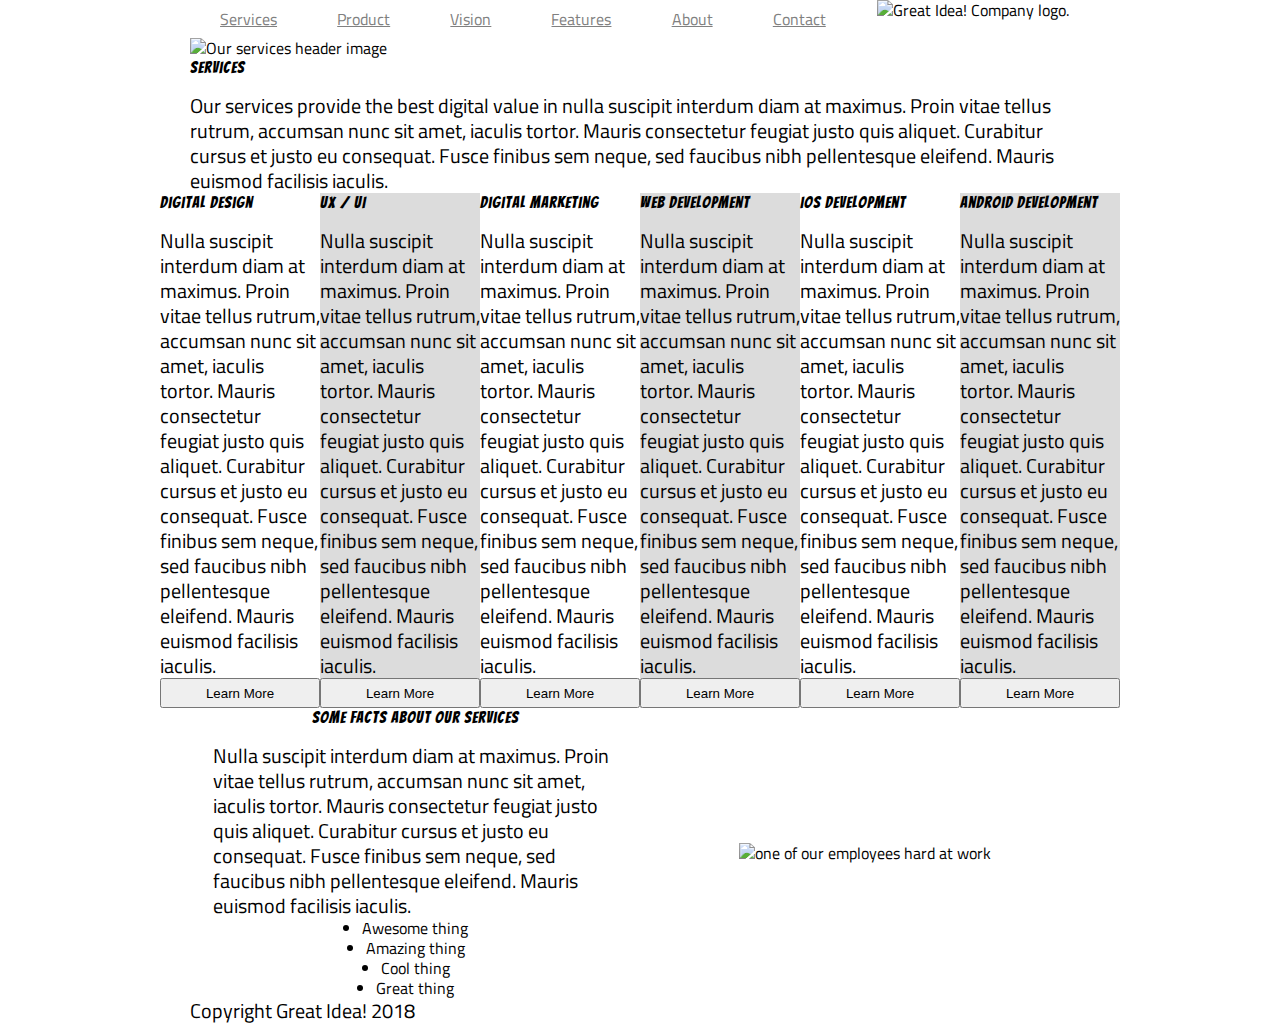
==== great-idea/services.html @ 99c7e9d8 "update with page 2, still working on" ====
<!doctype html>

<html lang="en">
<head>
  <meta charset="utf-8">

  <title>Great Idea!</title>

  <link href="https://fonts.googleapis.com/css?family=Bangers|Titillium+Web" rel="stylesheet">
  <link rel="stylesheet" href="css/index.css">

  <!--[if lt IE 9]>
    <script src="https://cdnjs.cloudflare.com/ajax/libs/html5shiv/3.7.3/html5shiv.js"></script>
  <![endif]-->
</head>

<body>
    <div class="container">
      <nav>
        <a href="Services">Services</a>
        <a href="Product">Product</a>
        <a href="Vision">Vision</a>
        <a href="Features">Features</a>
        <a href="About">About</a>
        <a href="Contact">Contact</a>

<img class="logo" src="img/logo.png" alt="Great Idea! Company logo.">

</nav>

<img class="services-header-img" src="img/services-header.jpg" alt="Our services header image">



<h2>Services</h2>

<p>Our services provide the best digital value in nulla suscipit interdum diam at maximus. Proin vitae tellus rutrum, accumsan nunc sit amet, iaculis tortor. Mauris consectetur feugiat justo quis aliquet. Curabitur cursus et justo eu consequat. Fusce finibus sem neque, sed faucibus nibh pellentesque eleifend. Mauris euismod facilisis iaculis.</p>

<div class="sixboxes">

  <div class="boxes1">

    <h2>Digital Design</h2>

    <p>Nulla suscipit interdum diam at maximus. Proin vitae tellus rutrum, accumsan nunc sit amet, iaculis tortor. Mauris consectetur feugiat justo quis aliquet. Curabitur cursus et justo eu consequat. Fusce finibus sem neque, sed faucibus nibh pellentesque
    eleifend. Mauris euismod facilisis iaculis.</p>

  
      <button>Learn More</button>

    </div>


  <div class="boxes2">

    <h2>UX / UI</h2>

      <p>Nulla suscipit interdum diam at maximus. Proin vitae tellus rutrum, accumsan nunc sit amet, iaculis tortor. Mauris consectetur feugiat justo quis aliquet. Curabitur cursus et justo eu consequat. Fusce finibus sem neque, sed faucibus nibh pellentesque
      eleifend. Mauris euismod facilisis iaculis.</p>

  
      <button>Learn More</button>

  </div>


  <div class="boxes1">

    <h2>Digital Marketing</h2>

      <p>Nulla suscipit interdum diam at maximus. Proin vitae tellus rutrum, accumsan nunc sit amet, iaculis tortor. Mauris consectetur feugiat justo quis aliquet. Curabitur cursus et justo eu consequat. Fusce finibus sem neque, sed faucibus nibh pellentesque
      eleifend. Mauris euismod facilisis iaculis.</p>

      <button>Learn More</button>

  </div>    


  <div class="boxes2">

    <h2>Web Development</h2>

      <p>Nulla suscipit interdum diam at maximus. Proin vitae tellus rutrum, accumsan nunc sit amet, iaculis tortor. Mauris consectetur feugiat justo quis aliquet. Curabitur cursus et justo eu consequat. Fusce finibus sem neque, sed faucibus nibh pellentesque
      eleifend. Mauris euismod facilisis iaculis.</p>

      <button>Learn More</button>

  </div>


  <div class="boxes1">

    <h2>iOS Development</h2>

      <p>Nulla suscipit interdum diam at maximus. Proin vitae tellus rutrum, accumsan nunc sit amet, iaculis tortor. Mauris consectetur feugiat justo quis aliquet. Curabitur cursus et justo eu consequat. Fusce finibus sem neque, sed faucibus nibh pellentesque
      eleifend. Mauris euismod facilisis iaculis.</p>

      <button>Learn More</button>

  </div>


  <div class="boxes2">

    <h2>Android Development</h2>

      <p>Nulla suscipit interdum diam at maximus. Proin vitae tellus rutrum, accumsan nunc sit amet, iaculis tortor. Mauris consectetur feugiat justo quis aliquet. Curabitur cursus et justo eu consequat. Fusce finibus sem neque, sed faucibus nibh pellentesque
       eleifend. Mauris euismod facilisis iaculis.</p>

      <button>Learn More</button>

  </div>

</div>

<div class="columngroup">

<div class="column2">
<h2>Some Facts About Our Services</h2>

    <p>Nulla suscipit interdum diam at maximus. Proin vitae tellus rutrum, accumsan nunc sit amet, iaculis tortor. Mauris consectetur feugiat justo quis aliquet. Curabitur cursus et justo eu consequat. Fusce finibus sem neque, sed faucibus nibh pellentesque
    eleifend. Mauris euismod facilisis iaculis.</p>


  <li>Awesome thing</li>
  <li>Amazing thing</li>
  <li>Cool thing</li>
  <li>Great thing</li>

  </div>


  <div class="column2">
  <img class="services-info-img" src="img/services-info.png" alt="one of our employees hard at work">
  </div>

</div>

<footer>

  <p class="footer-text">Copyright Great Idea! 2018</p>

</footer>


</div>

</body>
    
</html>
---- great-idea/css/index.css ----
/* http://meyerweb.com/eric/tools/css/reset/ 
   v2.0 | 20110126
   License: none (public domain)
*/

html, body, div, span, applet, object, iframe,
h1, h2, h3, h4, h5, h6, p, blockquote, pre,
a, abbr, acronym, address, big, cite, code,
del, dfn, em, img, ins, kbd, q, s, samp,
small, strike, strong, sub, sup, tt, var,
b, u, i, center,
dl, dt, dd, ol, ul, li,
fieldset, form, label, legend,
table, caption, tbody, tfoot, thead, tr, th, td,
article, aside, canvas, details, embed, 
figure, figcaption, footer, header, hgroup, 
menu, nav, output, ruby, section, summary,
time, mark, audio, video {
	margin: 0;
	padding: 0;
	border: 0;
	font-size: 100%;
	font: inherit;
	vertical-align: baseline;
}
/* HTML5 display-role reset for older browsers */
article, aside, details, figcaption, figure, 
footer, header, hgroup, menu, nav, section {
	display: block;
}
body {
	line-height: 1;
}
ol, ul {
	list-style: none;
}
blockquote, q {
	quotes: none;
}
blockquote:before, blockquote:after,
q:before, q:after {
	content: '';
	content: none;
}
table {
	border-collapse: collapse;
	border-spacing: 0;
}

/* Set every element's box-sizing to border-box */
* {
    box-sizing: border-box;
}

html, body {
    height: 100%;
    font-family: 'Titillium Web', sans-serif;
}

h1, h2, h3, h4, h5 {
    font-family: 'Bangers', cursive;
    letter-spacing: 1px;
    margin-bottom: 15px;
}

/* Copy and paste your work from yesterday here and start to refactor into flexbox */


div{
line-height: 1.25;
}

p{
font-size: 20px;
}


.container{
	width: 900px;
	margin: 0 auto;
	 /* background: pink; */
}

/* buttons, great idea img  */
nav{
	 display: flex;
	 justify-content: space-around;
	  
	 

}

/* services, product, about, contact  */
a{
	display: flex;
	margin:1%;
	color: gray;
	
}



.main-header{
	display: flex;
	justify-content: center;
	
}

.columngroup{
	display: flex;
	justify-content: center;
}



/*  inovation on demand */

.column{
	
	width: 45%;
	margin: 0 2.5%;
	font-size: 55px;
	display: flex;
	flex-flow: column nowrap;
	justify-content: center;
	align-items: center;
}

.column2{
	 width: 45%; 
	margin: 0 2.5%;
	display: flex;
	flex-flow: column nowrap;
	justify-content: center;
	align-items: center;
	/* background: orange; */
}

/* button */
button{
	width: 160px;
	height: 30px;
	
	}

.services-header-img{
	display: flex;
}

.services-info-img{
	display: flex;
}



header .logo{
	margin-left: 25px;
}

/* features and about */
.middle-container{
	display: flex;
	justify-content: center;
	
}

.middle-img{
	display: flex;
}


.bottom-container{
	display: flex;
}

.sixboxes{
	display: flex;
	justify-content: center;


}
	
	.boxes1{
		
		display: flex;
		flex-flow: column nowrap;
		justify-content: flex-end;
		/* background: gainsboro; */
		
	}

	.boxes2{
		 
		height: 20%;
		display: flex;
		flex-flow: column nowrap;
		/* justify-content: flex-end; */
		background: gainsboro;



footer {
	margin-bottom: 20px;
	text-align: left;
}

 .footer-text{
	 text-align: center;
 }
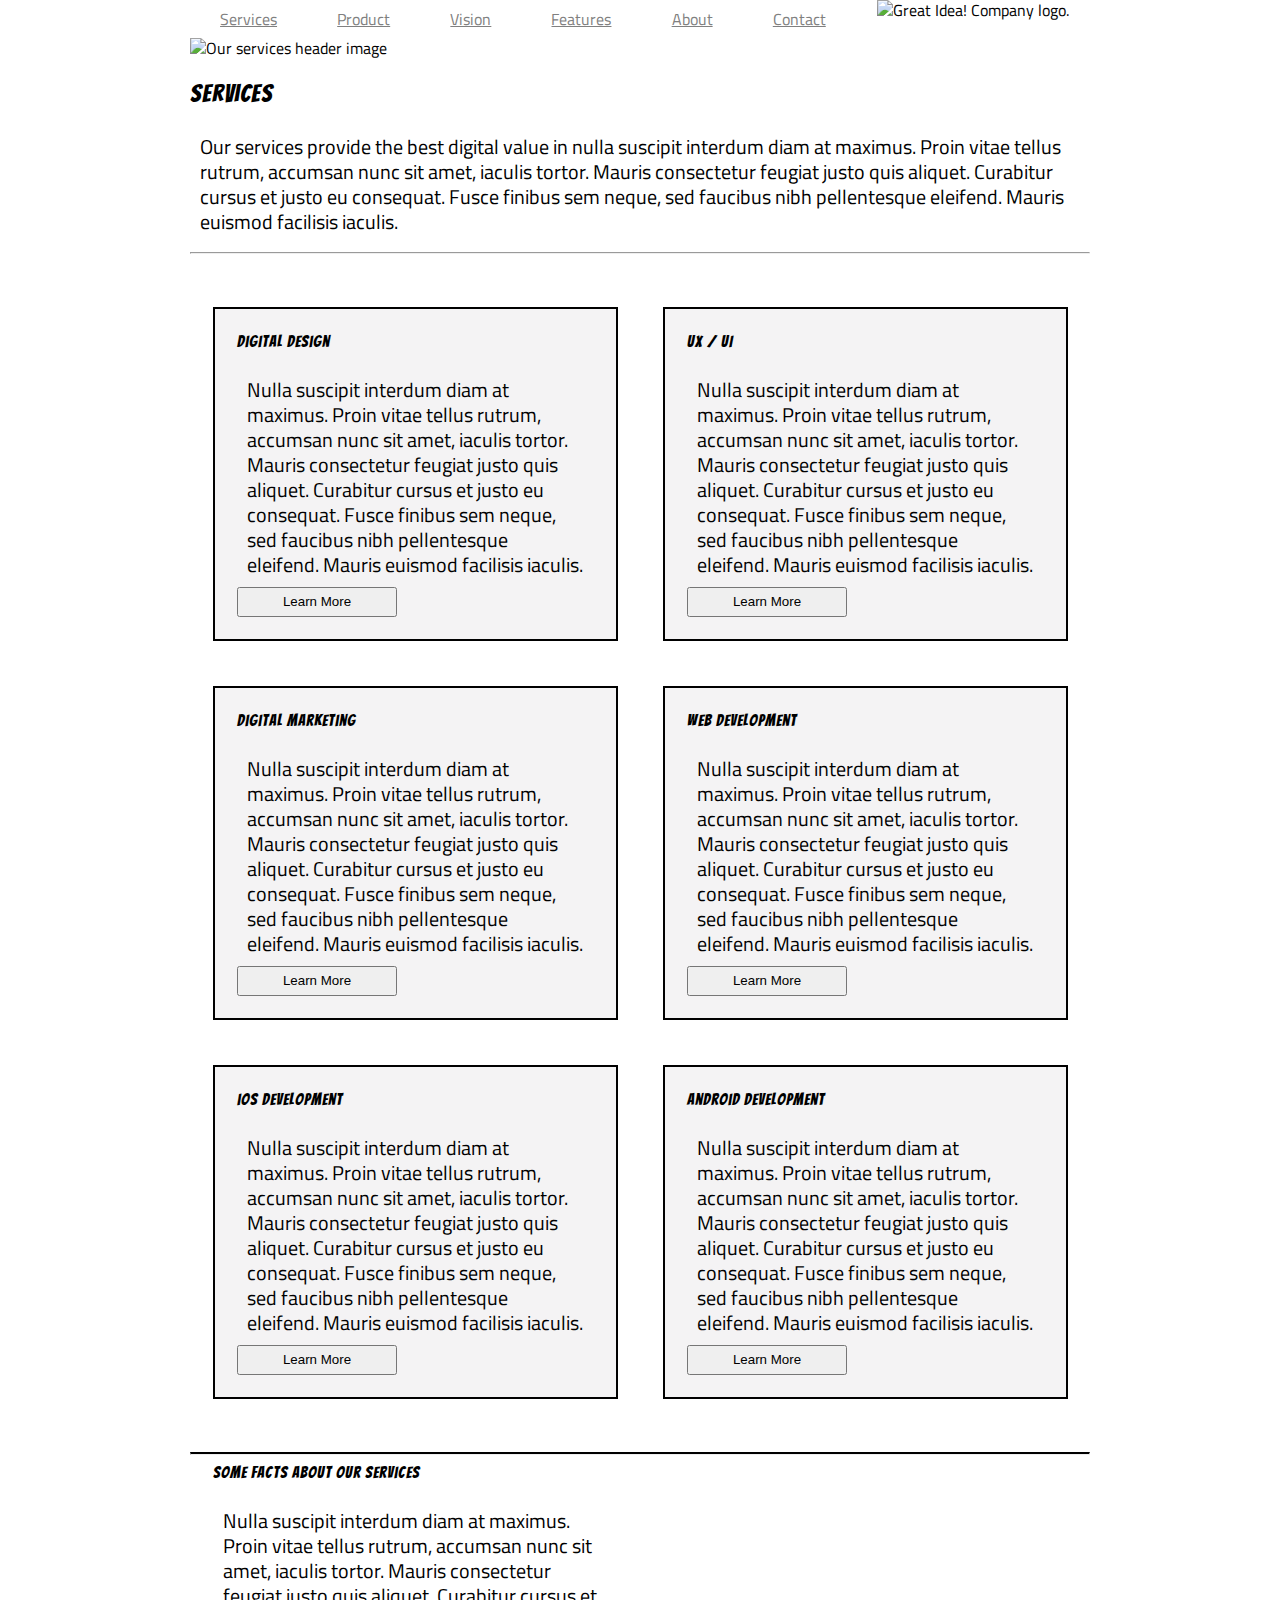
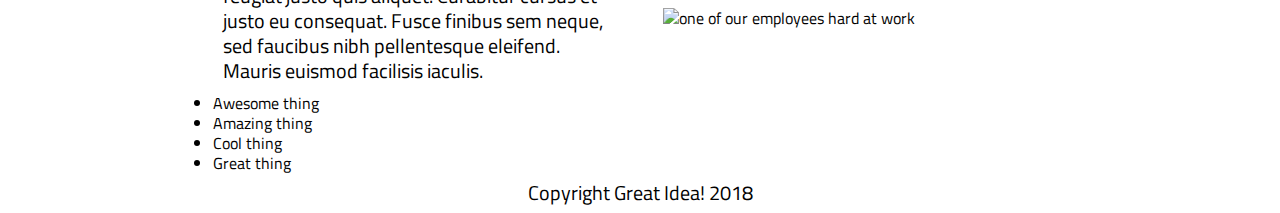
==== commit f15760d9: "add horizontal lines, padding, boxes" ====
--- a/great-idea/services.html
+++ b/great-idea/services.html
@@ -15,7 +15,7 @@
 </head>
 
 <body>
-    <div class="container">
+  <div class="container">
       <nav>
         <a href="Services">Services</a>
         <a href="Product">Product</a>
@@ -31,89 +31,106 @@
 <img class="services-header-img" src="img/services-header.jpg" alt="Our services header image">
 
 
-
-<h2>Services</h2>
+<!-- services -->
+<h3>Services</h3>
 
 <p>Our services provide the best digital value in nulla suscipit interdum diam at maximus. Proin vitae tellus rutrum, accumsan nunc sit amet, iaculis tortor. Mauris consectetur feugiat justo quis aliquet. Curabitur cursus et justo eu consequat. Fusce finibus sem neque, sed faucibus nibh pellentesque eleifend. Mauris euismod facilisis iaculis.</p>
 
-<div class="sixboxes">
+<!-- line top -->
+<hr>
 
-  <div class="boxes1">
+  <!--Six boxes: 2 columns-->
 
-    <h2>Digital Design</h2>
+    <div class="sixboxes">
 
-    <p>Nulla suscipit interdum diam at maximus. Proin vitae tellus rutrum, accumsan nunc sit amet, iaculis tortor. Mauris consectetur feugiat justo quis aliquet. Curabitur cursus et justo eu consequat. Fusce finibus sem neque, sed faucibus nibh pellentesque
-    eleifend. Mauris euismod facilisis iaculis.</p>
+  <!--column1 Left-->
 
-  
-      <button>Learn More</button>
+      <div class="boxcolumn1">
 
-    </div>
+        <div class="boxes">
 
+          <h2>Digital Design</h2>
+      
+            <p>Nulla suscipit interdum diam at maximus. Proin vitae tellus rutrum, accumsan nunc sit amet, iaculis tortor. Mauris consectetur feugiat justo quis aliquet. Curabitur cursus et justo eu consequat. Fusce finibus sem neque, sed faucibus nibh pellentesque
+            eleifend. Mauris euismod facilisis iaculis.</p>
+      
+        
+              <button>Learn More</button>
+      
+        </div>
 
-  <div class="boxes2">
+        <div class="boxes">
 
-    <h2>UX / UI</h2>
+          <h2>Digital Marketing</h2>
+          
+            <p>Nulla suscipit interdum diam at maximus. Proin vitae tellus rutrum, accumsan nunc sit amet, iaculis tortor. Mauris consectetur feugiat justo quis aliquet. Curabitur cursus et justo eu consequat. Fusce finibus sem neque, sed faucibus nibh pellentesque
+            eleifend. Mauris euismod facilisis iaculis.</p>
+          
+              <button>Learn More</button>
+          
+        </div>   
 
-      <p>Nulla suscipit interdum diam at maximus. Proin vitae tellus rutrum, accumsan nunc sit amet, iaculis tortor. Mauris consectetur feugiat justo quis aliquet. Curabitur cursus et justo eu consequat. Fusce finibus sem neque, sed faucibus nibh pellentesque
-      eleifend. Mauris euismod facilisis iaculis.</p>
+        <div class="boxes">
 
-  
-      <button>Learn More</button>
+          <h2>iOS Development</h2>
+                  
+            <p>Nulla suscipit interdum diam at maximus. Proin vitae tellus rutrum, accumsan nunc sit amet, iaculis tortor. Mauris consectetur feugiat justo quis aliquet. Curabitur cursus et justo eu consequat. Fusce finibus sem neque, sed faucibus nibh pellentesque
+            eleifend. Mauris euismod facilisis iaculis.</p>
+                  
+              <button>Learn More</button>
 
-  </div>
+        </div>    
+      
+      </div>
 
+ <!--column2 Right-->
 
-  <div class="boxes1">
+      <div class="boxcolumn2">
 
-    <h2>Digital Marketing</h2>
+        <div class="boxes">
 
-      <p>Nulla suscipit interdum diam at maximus. Proin vitae tellus rutrum, accumsan nunc sit amet, iaculis tortor. Mauris consectetur feugiat justo quis aliquet. Curabitur cursus et justo eu consequat. Fusce finibus sem neque, sed faucibus nibh pellentesque
-      eleifend. Mauris euismod facilisis iaculis.</p>
+          <h2>UX / UI</h2>
+      
+            <p>Nulla suscipit interdum diam at maximus. Proin vitae tellus rutrum, accumsan nunc sit amet, iaculis tortor. Mauris consectetur feugiat justo quis aliquet. Curabitur cursus et justo eu consequat. Fusce finibus sem neque, sed faucibus nibh pellentesque
+            eleifend. Mauris euismod facilisis iaculis.</p>
+      
+        
+            <button>Learn More</button>
+      
+        </div>
 
-      <button>Learn More</button>
+        <div class="boxes">
 
-  </div>    
+          <h2>Web Development</h2>
+        
+            <p>Nulla suscipit interdum diam at maximus. Proin vitae tellus rutrum, accumsan nunc sit amet, iaculis tortor. Mauris consectetur feugiat justo quis aliquet. Curabitur cursus et justo eu consequat. Fusce finibus sem neque, sed faucibus nibh pellentesque
+              eleifend. Mauris euismod facilisis iaculis.</p>
+        
+              <button>Learn More</button>
+        
+        </div>
+         
+        <div class="boxes">
+        
+          <h2>Android Development</h2>
+        
+            <p>Nulla suscipit interdum diam at maximus. Proin vitae tellus rutrum, accumsan nunc sit amet, iaculis tortor. Mauris consectetur feugiat justo quis aliquet. Curabitur cursus et justo eu consequat. Fusce finibus sem neque, sed faucibus nibh pellentesque
+               eleifend. Mauris euismod facilisis iaculis.</p>
+        
+              <button>Learn More</button>
+        
+        </div>
 
+      </div>
 
-  <div class="boxes2">
+    </div> 
 
-    <h2>Web Development</h2>
+  <!-- line bottom -->
+    <hr class="style1">
 
-      <p>Nulla suscipit interdum diam at maximus. Proin vitae tellus rutrum, accumsan nunc sit amet, iaculis tortor. Mauris consectetur feugiat justo quis aliquet. Curabitur cursus et justo eu consequat. Fusce finibus sem neque, sed faucibus nibh pellentesque
-      eleifend. Mauris euismod facilisis iaculis.</p>
+    <!-- Image and text bottom page -->
 
-      <button>Learn More</button>
-
-  </div>
-
-
-  <div class="boxes1">
-
-    <h2>iOS Development</h2>
-
-      <p>Nulla suscipit interdum diam at maximus. Proin vitae tellus rutrum, accumsan nunc sit amet, iaculis tortor. Mauris consectetur feugiat justo quis aliquet. Curabitur cursus et justo eu consequat. Fusce finibus sem neque, sed faucibus nibh pellentesque
-      eleifend. Mauris euismod facilisis iaculis.</p>
-
-      <button>Learn More</button>
-
-  </div>
-
-
-  <div class="boxes2">
-
-    <h2>Android Development</h2>
-
-      <p>Nulla suscipit interdum diam at maximus. Proin vitae tellus rutrum, accumsan nunc sit amet, iaculis tortor. Mauris consectetur feugiat justo quis aliquet. Curabitur cursus et justo eu consequat. Fusce finibus sem neque, sed faucibus nibh pellentesque
-       eleifend. Mauris euismod facilisis iaculis.</p>
-
-      <button>Learn More</button>
-
-  </div>
-
-</div>
-
-<div class="columngroup">
+<div class="columnbottom">
 
 <div class="column2">
 <h2>Some Facts About Our Services</h2>
@@ -136,6 +153,12 @@
 
 </div>
 
+
+<!-- End of Class: container (whole page border) -->
+</div>
+
+<!-- FOOTER start-->
+
 <footer>
 
   <p class="footer-text">Copyright Great Idea! 2018</p>
--- a/great-idea/css/index.css
+++ b/great-idea/css/index.css
@@ -62,6 +62,11 @@
     letter-spacing: 1px;
     margin-bottom: 15px;
 }
+h3{
+	font-size: 25px;
+	margin-top: 20px;
+	
+}
 
 /* Copy and paste your work from yesterday here and start to refactor into flexbox */
 
@@ -70,9 +75,13 @@
 line-height: 1.25;
 }
 
+/* paragraphs */
 p{
 font-size: 20px;
-}
+padding: 10px;
+}
+
+
 
 
 .container{
@@ -106,12 +115,16 @@
 	
 }
 
-.columngroup{
-	display: flex;
-	justify-content: center;
-}
-
-
+/* Column bottom: facts about and girl computer iimg */
+.columnbottom{
+	display: flex;
+	justify-content: center;
+}
+
+/* line bottom */
+hr.style1{
+    border-top: 2px solid black;
+}
 
 /*  inovation on demand */
 
@@ -132,8 +145,8 @@
 	display: flex;
 	flex-flow: column nowrap;
 	justify-content: center;
-	align-items: center;
-	/* background: orange; */
+	align-items: left;
+	
 }
 
 /* button */
@@ -173,30 +186,23 @@
 	display: flex;
 }
 
+/* Services Page */
+
 .sixboxes{
 	display: flex;
-	justify-content: center;
-
-
-}
-	
-	.boxes1{
-		
+	justify-content: flex-start; 
+	/* background: green;  */
+}
+
+	.boxes{
 		display: flex;
 		flex-flow: column nowrap;
-		justify-content: flex-end;
-		/* background: gainsboro; */
-		
+		justify-content: center;
+		padding: 5%;
+		border: 2px solid black;
+		background: #f4f3f4;
+		margin: 10% 5%;
 	}
-
-	.boxes2{
-		 
-		height: 20%;
-		display: flex;
-		flex-flow: column nowrap;
-		/* justify-content: flex-end; */
-		background: gainsboro;
-
 
 
 footer {
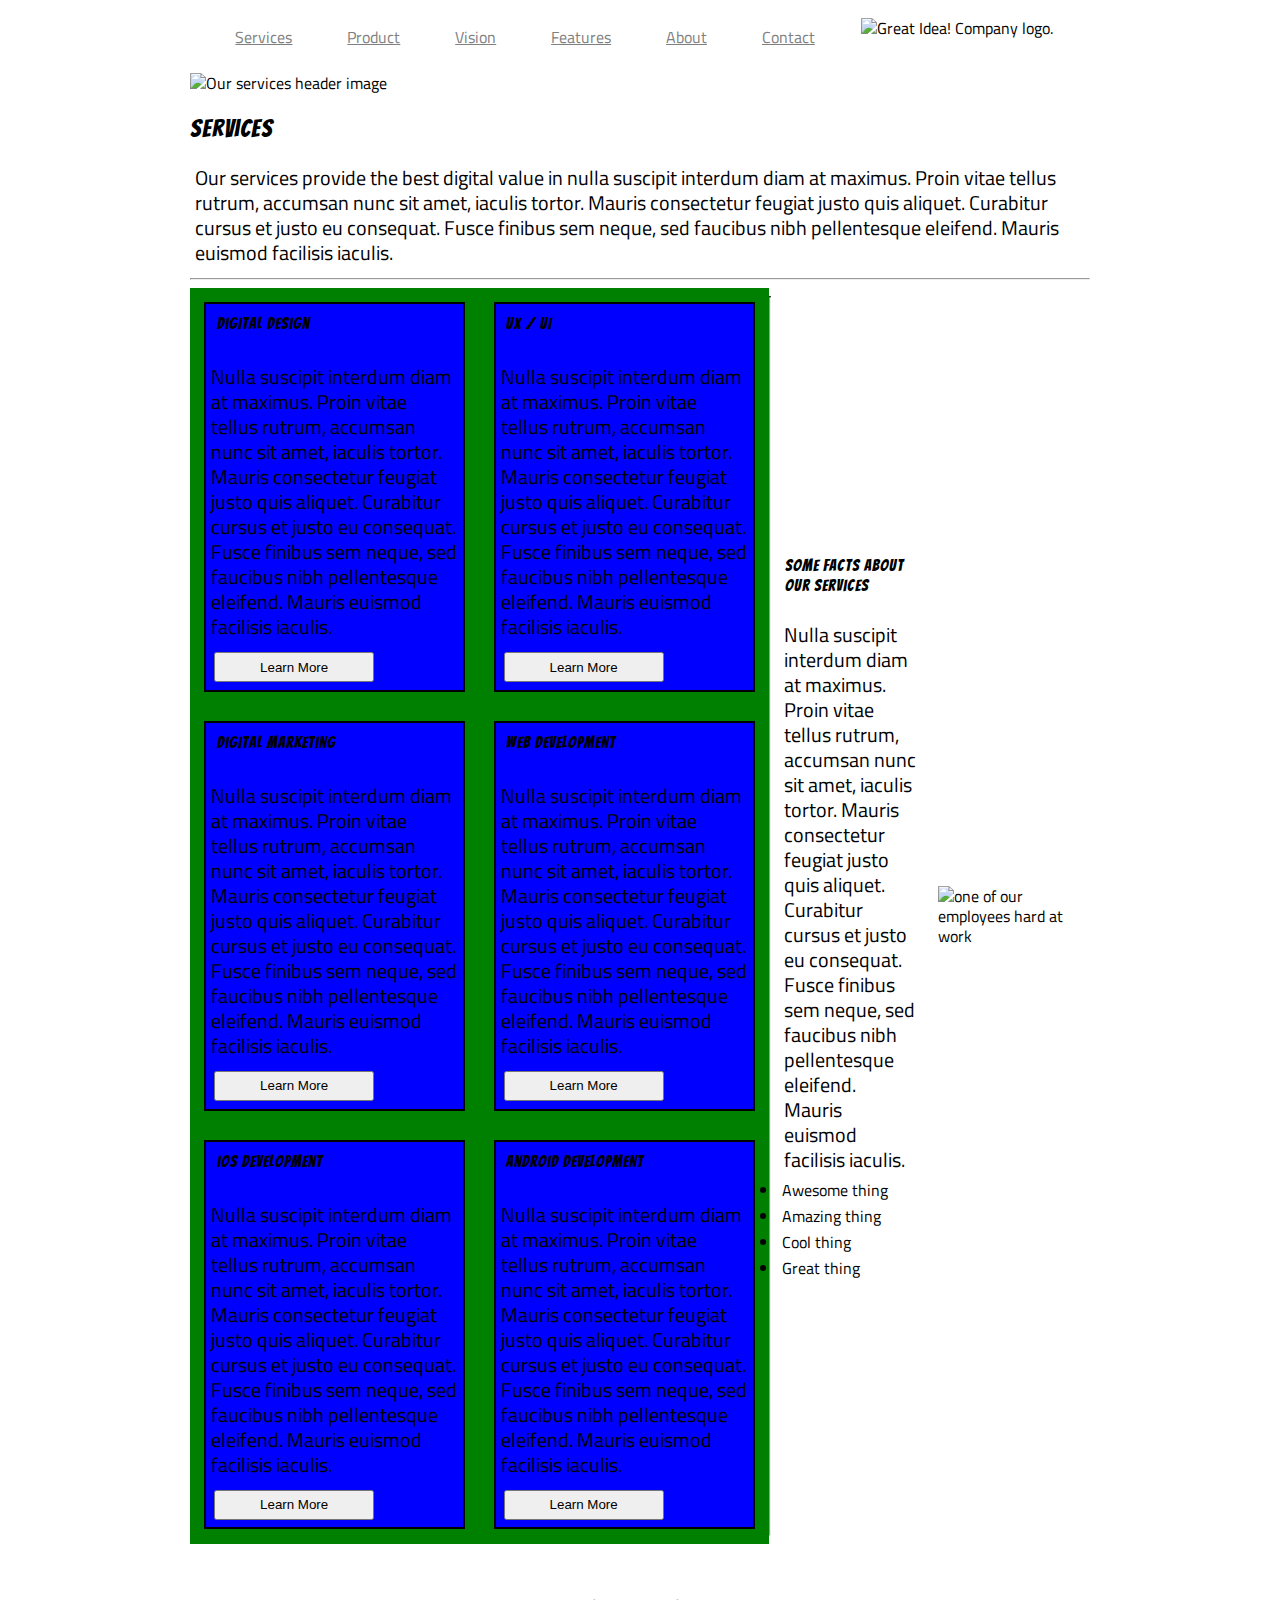
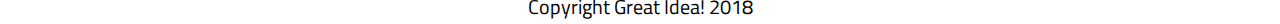
==== commit 8b219c46: "full name readme file. flexbox" ====
--- a/great-idea/services.html
+++ b/great-idea/services.html
@@ -1,173 +1,181 @@
 <!doctype html>
 
 <html lang="en">
+
 <head>
-  <meta charset="utf-8">
+    <meta charset="utf-8">
 
-  <title>Great Idea!</title>
+    <title>Great Idea!</title>
 
-  <link href="https://fonts.googleapis.com/css?family=Bangers|Titillium+Web" rel="stylesheet">
-  <link rel="stylesheet" href="css/index.css">
+    <link href="https://fonts.googleapis.com/css?family=Bangers|Titillium+Web" rel="stylesheet">
+    <link rel="stylesheet" href="css/index.css">
 
-  <!--[if lt IE 9]>
+    <!--[if lt IE 9]>
     <script src="https://cdnjs.cloudflare.com/ajax/libs/html5shiv/3.7.3/html5shiv.js"></script>
   <![endif]-->
 </head>
 
 <body>
-  <div class="container">
-      <nav>
-        <a href="Services">Services</a>
-        <a href="Product">Product</a>
-        <a href="Vision">Vision</a>
-        <a href="Features">Features</a>
-        <a href="About">About</a>
-        <a href="Contact">Contact</a>
+    <div class="container">
+        <nav>
+            <a href="Services">Services</a>
+            <a href="Product">Product</a>
+            <a href="Vision">Vision</a>
+            <a href="Features">Features</a>
+            <a href="About">About</a>
+            <a href="Contact">Contact</a>
 
-<img class="logo" src="img/logo.png" alt="Great Idea! Company logo.">
+            <img class="logo" src="img/logo.png" alt="Great Idea! Company logo.">
 
-</nav>
+        </nav>
 
-<img class="services-header-img" src="img/services-header.jpg" alt="Our services header image">
+        <img class="services-header-img" src="img/services-header.jpg" alt="Our services header image">
 
 
-<!-- services -->
-<h3>Services</h3>
+        <!-- services -->
+        <h3>Services</h3>
 
-<p>Our services provide the best digital value in nulla suscipit interdum diam at maximus. Proin vitae tellus rutrum, accumsan nunc sit amet, iaculis tortor. Mauris consectetur feugiat justo quis aliquet. Curabitur cursus et justo eu consequat. Fusce finibus sem neque, sed faucibus nibh pellentesque eleifend. Mauris euismod facilisis iaculis.</p>
+        <p>Our services provide the best digital value in nulla suscipit interdum diam at maximus. Proin vitae tellus rutrum, accumsan nunc sit amet, iaculis tortor. Mauris consectetur feugiat justo quis aliquet. Curabitur cursus et justo eu consequat. Fusce
+            finibus sem neque, sed faucibus nibh pellentesque eleifend. Mauris euismod facilisis iaculis.</p>
 
-<!-- line top -->
-<hr>
+        <!-- line top -->
+        <hr>
 
-  <!--Six boxes: 2 columns-->
+        <!--Six boxes: 2 columns-->
 
-    <div class="sixboxes">
+        <div class="sixboxes">
 
-  <!--column1 Left-->
 
-      <div class="boxcolumn1">
+            <!--column1 Left-->
 
-        <div class="boxes">
+            <div class="boxcolumn">
 
-          <h2>Digital Design</h2>
-      
-            <p>Nulla suscipit interdum diam at maximus. Proin vitae tellus rutrum, accumsan nunc sit amet, iaculis tortor. Mauris consectetur feugiat justo quis aliquet. Curabitur cursus et justo eu consequat. Fusce finibus sem neque, sed faucibus nibh pellentesque
-            eleifend. Mauris euismod facilisis iaculis.</p>
-      
-        
-              <button>Learn More</button>
-      
+                <div class="boxes">
+
+                    <h2>Digital Design</h2>
+
+                    <p>Nulla suscipit interdum diam at maximus. Proin vitae tellus rutrum, accumsan nunc sit amet, iaculis tortor. Mauris consectetur feugiat justo quis aliquet. Curabitur cursus et justo eu consequat. Fusce finibus sem neque, sed faucibus
+                        nibh pellentesque eleifend. Mauris euismod facilisis iaculis.</p>
+
+                    <button>Learn More</button>
+
+                </div>
+
+                <div class="boxes">
+
+                    <h2>Digital Marketing</h2>
+
+                    <p>Nulla suscipit interdum diam at maximus. Proin vitae tellus rutrum, accumsan nunc sit amet, iaculis tortor. Mauris consectetur feugiat justo quis aliquet. Curabitur cursus et justo eu consequat. Fusce finibus sem neque, sed faucibus
+                        nibh pellentesque eleifend. Mauris euismod facilisis iaculis.</p>
+
+                    <button>Learn More</button>
+
+                </div>
+
+                <div class="boxes">
+
+                    <h2>iOS Development</h2>
+
+                    <p>Nulla suscipit interdum diam at maximus. Proin vitae tellus rutrum, accumsan nunc sit amet, iaculis tortor. Mauris consectetur feugiat justo quis aliquet. Curabitur cursus et justo eu consequat. Fusce finibus sem neque, sed faucibus
+                        nibh pellentesque eleifend. Mauris euismod facilisis iaculis.</p>
+
+                    <button>Learn More</button>
+
+                </div>
+
+            </div>
+
+            <!--column2 Right-->
+
+            <div class="boxcolumn">
+
+                <div class="boxes">
+
+
+                    <h2>UX / UI</h2>
+
+                    <p>Nulla suscipit interdum diam at maximus. Proin vitae tellus rutrum, accumsan nunc sit amet, iaculis tortor. Mauris consectetur feugiat justo quis aliquet. Curabitur cursus et justo eu consequat. Fusce finibus sem neque, sed faucibus
+                        nibh pellentesque eleifend. Mauris euismod facilisis iaculis.</p>
+
+
+                    <button>Learn More</button>
+
+                </div>
+
+                <div class="boxes">
+
+                    <h2>Web Development</h2>
+
+                    <p>Nulla suscipit interdum diam at maximus. Proin vitae tellus rutrum, accumsan nunc sit amet, iaculis tortor. Mauris consectetur feugiat justo quis aliquet. Curabitur cursus et justo eu consequat. Fusce finibus sem neque, sed faucibus
+                        nibh pellentesque eleifend. Mauris euismod facilisis iaculis.</p>
+
+                    <button>Learn More</button>
+
+                </div>
+
+                <div class="boxes">
+
+                    <h2>Android Development</h2>
+
+                    <p>Nulla suscipit interdum diam at maximus. Proin vitae tellus rutrum, accumsan nunc sit amet, iaculis tortor. Mauris consectetur feugiat justo quis aliquet. Curabitur cursus et justo eu consequat. Fusce finibus sem neque, sed faucibus
+                        nibh pellentesque eleifend. Mauris euismod facilisis iaculis.</p>
+
+                    <button>Learn More</button>
+
+                </div>
+
+            </div>
+
+            <!-- line bottom -->
+            <hr class="style1">
+
+            <!-- Image and text bottom page -->
+
+            <div class="columnbottom">
+
+                <div class="column2">
+
+                    <h2>Some Facts About Our Services</h2>
+
+                    <p>Nulla suscipit interdum diam at maximus. Proin vitae tellus rutrum, accumsan nunc sit amet, iaculis tortor. Mauris consectetur feugiat justo quis aliquet. Curabitur cursus et justo eu consequat. Fusce finibus sem neque, sed faucibus
+                        nibh pellentesque eleifend. Mauris euismod facilisis iaculis.</p>
+
+                    <div tag="bulletpoints">
+
+                        <li>Awesome thing</li>
+                        <li>Amazing thing</li>
+                        <li>Cool thing</li>
+                        <li>Great thing</li>
+
+                    </div>
+
+                </div>
+
+
+                <div class="column2">
+                    <img class="services-info-img" src="img/services-info.png" alt="one of our employees hard at work">
+                </div>
+
+            </div>
+
+
+            <!-- End of Class: container (whole page border) -->
         </div>
 
-        <div class="boxes">
-
-          <h2>Digital Marketing</h2>
-          
-            <p>Nulla suscipit interdum diam at maximus. Proin vitae tellus rutrum, accumsan nunc sit amet, iaculis tortor. Mauris consectetur feugiat justo quis aliquet. Curabitur cursus et justo eu consequat. Fusce finibus sem neque, sed faucibus nibh pellentesque
-            eleifend. Mauris euismod facilisis iaculis.</p>
-          
-              <button>Learn More</button>
-          
-        </div>   
-
-        <div class="boxes">
-
-          <h2>iOS Development</h2>
-                  
-            <p>Nulla suscipit interdum diam at maximus. Proin vitae tellus rutrum, accumsan nunc sit amet, iaculis tortor. Mauris consectetur feugiat justo quis aliquet. Curabitur cursus et justo eu consequat. Fusce finibus sem neque, sed faucibus nibh pellentesque
-            eleifend. Mauris euismod facilisis iaculis.</p>
-                  
-              <button>Learn More</button>
-
-        </div>    
-      
-      </div>
-
- <!--column2 Right-->
-
-      <div class="boxcolumn2">
-
-        <div class="boxes">
-
-          <h2>UX / UI</h2>
-      
-            <p>Nulla suscipit interdum diam at maximus. Proin vitae tellus rutrum, accumsan nunc sit amet, iaculis tortor. Mauris consectetur feugiat justo quis aliquet. Curabitur cursus et justo eu consequat. Fusce finibus sem neque, sed faucibus nibh pellentesque
-            eleifend. Mauris euismod facilisis iaculis.</p>
-      
-        
-            <button>Learn More</button>
-      
-        </div>
-
-        <div class="boxes">
-
-          <h2>Web Development</h2>
-        
-            <p>Nulla suscipit interdum diam at maximus. Proin vitae tellus rutrum, accumsan nunc sit amet, iaculis tortor. Mauris consectetur feugiat justo quis aliquet. Curabitur cursus et justo eu consequat. Fusce finibus sem neque, sed faucibus nibh pellentesque
-              eleifend. Mauris euismod facilisis iaculis.</p>
-        
-              <button>Learn More</button>
-        
-        </div>
-         
-        <div class="boxes">
-        
-          <h2>Android Development</h2>
-        
-            <p>Nulla suscipit interdum diam at maximus. Proin vitae tellus rutrum, accumsan nunc sit amet, iaculis tortor. Mauris consectetur feugiat justo quis aliquet. Curabitur cursus et justo eu consequat. Fusce finibus sem neque, sed faucibus nibh pellentesque
-               eleifend. Mauris euismod facilisis iaculis.</p>
-        
-              <button>Learn More</button>
-        
-        </div>
-
-      </div>
-
-    </div> 
-
-  <!-- line bottom -->
-    <hr class="style1">
-
-    <!-- Image and text bottom page -->
-
-<div class="columnbottom">
-
-<div class="column2">
-<h2>Some Facts About Our Services</h2>
-
-    <p>Nulla suscipit interdum diam at maximus. Proin vitae tellus rutrum, accumsan nunc sit amet, iaculis tortor. Mauris consectetur feugiat justo quis aliquet. Curabitur cursus et justo eu consequat. Fusce finibus sem neque, sed faucibus nibh pellentesque
-    eleifend. Mauris euismod facilisis iaculis.</p>
 
 
-  <li>Awesome thing</li>
-  <li>Amazing thing</li>
-  <li>Cool thing</li>
-  <li>Great thing</li>
 
-  </div>
+        <!-- FOOTER start -->
+
+        <footer>
+
+            <p class="footer-text">Copyright Great Idea! 2018</p>
+
+        </footer>
 
 
-  <div class="column2">
-  <img class="services-info-img" src="img/services-info.png" alt="one of our employees hard at work">
-  </div>
-
-</div>
-
-
-<!-- End of Class: container (whole page border) -->
-</div>
-
-<!-- FOOTER start-->
-
-<footer>
-
-  <p class="footer-text">Copyright Great Idea! 2018</p>
-
-</footer>
-
-
-</div>
+    </div>
 
 </body>
-    
+
 </html>--- a/great-idea/css/index.css
+++ b/great-idea/css/index.css
@@ -3,213 +3,335 @@
    License: none (public domain)
 */
 
-html, body, div, span, applet, object, iframe,
-h1, h2, h3, h4, h5, h6, p, blockquote, pre,
-a, abbr, acronym, address, big, cite, code,
-del, dfn, em, img, ins, kbd, q, s, samp,
-small, strike, strong, sub, sup, tt, var,
-b, u, i, center,
-dl, dt, dd, ol, ul, li,
-fieldset, form, label, legend,
-table, caption, tbody, tfoot, thead, tr, th, td,
-article, aside, canvas, details, embed, 
-figure, figcaption, footer, header, hgroup, 
-menu, nav, output, ruby, section, summary,
-time, mark, audio, video {
-	margin: 0;
-	padding: 0;
-	border: 0;
-	font-size: 100%;
-	font: inherit;
-	vertical-align: baseline;
-}
+html,
+body,
+div,
+span,
+applet,
+object,
+iframe,
+h1,
+h2,
+h3,
+h4,
+h5,
+h6,
+p,
+blockquote,
+pre,
+a,
+abbr,
+acronym,
+address,
+big,
+cite,
+code,
+del,
+dfn,
+em,
+img,
+ins,
+kbd,
+q,
+s,
+samp,
+small,
+strike,
+strong,
+sub,
+sup,
+tt,
+var,
+b,
+u,
+i,
+center,
+dl,
+dt,
+dd,
+ol,
+ul,
+li,
+fieldset,
+form,
+label,
+legend,
+table,
+caption,
+tbody,
+tfoot,
+thead,
+tr,
+th,
+td,
+article,
+aside,
+canvas,
+details,
+embed,
+figure,
+figcaption,
+footer,
+header,
+hgroup,
+menu,
+nav,
+output,
+ruby,
+section,
+summary,
+time,
+mark,
+audio,
+video {
+    margin: 0;
+    padding: 0;
+    border: 0;
+    font-size: 100%;
+    font: inherit;
+    vertical-align: baseline;
+}
+
+
 /* HTML5 display-role reset for older browsers */
-article, aside, details, figcaption, figure, 
-footer, header, hgroup, menu, nav, section {
-	display: block;
-}
+
+article,
+aside,
+details,
+figcaption,
+figure,
+footer,
+header,
+hgroup,
+menu,
+nav,
+section {
+    display: block;
+}
+
 body {
-	line-height: 1;
-}
-ol, ul {
-	list-style: none;
-}
-blockquote, q {
-	quotes: none;
-}
-blockquote:before, blockquote:after,
-q:before, q:after {
-	content: '';
-	content: none;
-}
+    line-height: 1;
+}
+
+ol,
+ul {
+    list-style: none;
+}
+
+blockquote,
+q {
+    quotes: none;
+}
+
+blockquote:before,
+blockquote:after,
+q:before,
+q:after {
+    content: '';
+    content: none;
+}
+
 table {
-	border-collapse: collapse;
-	border-spacing: 0;
-}
+    border-collapse: collapse;
+    border-spacing: 0;
+}
+
 
 /* Set every element's box-sizing to border-box */
+
 * {
     box-sizing: border-box;
 }
 
-html, body {
+html,
+body {
     height: 100%;
     font-family: 'Titillium Web', sans-serif;
 }
 
-h1, h2, h3, h4, h5 {
+h1,
+h2,
+h3,
+h4,
+h5 {
     font-family: 'Bangers', cursive;
     letter-spacing: 1px;
     margin-bottom: 15px;
 }
-h3{
-	font-size: 25px;
-	margin-top: 20px;
-	
-}
+
+h3 {
+    font-size: 25px;
+    margin-top: 20px;
+}
+
 
 /* Copy and paste your work from yesterday here and start to refactor into flexbox */
 
-
-div{
-line-height: 1.25;
-}
+div {
+    line-height: 1.25;
+}
+
 
 /* paragraphs */
-p{
-font-size: 20px;
-padding: 10px;
-}
-
-
-
-
-.container{
-	width: 900px;
-	margin: 0 auto;
-	 /* background: pink; */
-}
+
+p {
+    font-size: 20px;
+    padding: 5px;
+}
+
+.container {
+    width: 900px;
+    margin: 0 auto;
+}
+
 
 /* buttons, great idea img  */
-nav{
-	 display: flex;
-	 justify-content: space-around;
-	  
-	 
-
-}
+
+nav {
+    display: flex;
+    justify-content: space-around;
+    margin: 2%;
+}
+
 
 /* services, product, about, contact  */
-a{
-	display: flex;
-	margin:1%;
-	color: gray;
-	
-}
-
-
-
-.main-header{
-	display: flex;
-	justify-content: center;
-	
-}
-
-/* Column bottom: facts about and girl computer iimg */
-.columnbottom{
-	display: flex;
-	justify-content: center;
-}
+
+a {
+    display: flex;
+    margin: 1%;
+    color: gray;
+}
+
+.main-header {
+    display: flex;
+    justify-content: center;
+}
+
 
 /* line bottom */
-hr.style1{
+
+hr.style1 {
     border-top: 2px solid black;
 }
 
+
 /*  inovation on demand */
 
-.column{
-	
-	width: 45%;
-	margin: 0 2.5%;
-	font-size: 55px;
-	display: flex;
-	flex-flow: column nowrap;
-	justify-content: center;
-	align-items: center;
-}
-
-.column2{
-	 width: 45%; 
-	margin: 0 2.5%;
-	display: flex;
-	flex-flow: column nowrap;
-	justify-content: center;
-	align-items: left;
-	
-}
+.column {
+    width: 45%;
+    margin: 0 2.5%;
+    font-size: 55px;
+    display: flex;
+    flex-flow: column nowrap;
+    justify-content: center;
+    align-items: center;
+}
+
+.column2 {
+    width: 45%;
+    margin: 0 2.5%;
+    display: flex;
+    flex-flow: column nowrap;
+    justify-content: center;
+    align-items: left;
+}
+
 
 /* button */
-button{
-	width: 160px;
-	height: 30px;
-	
-	}
-
-.services-header-img{
-	display: flex;
-}
-
-.services-info-img{
-	display: flex;
-}
-
-
-
-header .logo{
-	margin-left: 25px;
-}
+
+button {
+    width: 160px;
+    height: 30px;
+    margin: 3%;
+}
+
+.services-header-img {
+    display: flex;
+}
+
+.services-info-img {
+    display: flex;
+}
+
+header .logo {
+    margin-left: 25px;
+}
+
 
 /* features and about */
-.middle-container{
-	display: flex;
-	justify-content: center;
-	
-}
-
-.middle-img{
-	display: flex;
-}
-
-
-.bottom-container{
-	display: flex;
-}
+
+.middle-container {
+    display: flex;
+    justify-content: center;
+}
+
+.middle-img {
+    display: flex;
+}
+
+.bottom-container {
+    display: flex;
+}
+
 
 /* Services Page */
 
-.sixboxes{
-	display: flex;
-	justify-content: flex-start; 
-	/* background: green;  */
-}
-
-	.boxes{
-		display: flex;
-		flex-flow: column nowrap;
-		justify-content: center;
-		padding: 5%;
-		border: 2px solid black;
-		background: #f4f3f4;
-		margin: 10% 5%;
-	}
-
+.sixboxes {
+    display: flex;
+    justify-content: space-around;
+    /* background: green; */
+}
+
+.boxcolumn {
+    display: flex;
+    flex-flow: column nowrap;
+    background: green;
+}
+
+.boxes {
+    display: flex;
+    flex-flow: column nowrap;
+    border: 2px solid black;
+    /* background: #f4f3f4; */
+    background: blue;
+    margin: 5%;
+}
+
+
+/* some facts about text */
+
+h2 {
+    padding: 4%;
+}
+
+
+/* Column bottom: some facts about and girl computer iimg */
+
+.columnbottom {
+    display: flex;
+    justify-content: center;
+}
+
+
+/* bullets awesome thing-great thing */
+
+.bulletpoints {
+    display: flex;
+}
+
+li {
+    padding: 3px;
+}
+
+
+/* Footer Begin*/
 
 footer {
-	margin-bottom: 20px;
-	text-align: left;
-}
-
- .footer-text{
-	 text-align: center;
- }
+    margin-bottom: 20px;
+    text-align: left;
+}
+
+.footer-text {
+    text-align: center;
+    margin-top: 5%;
+}